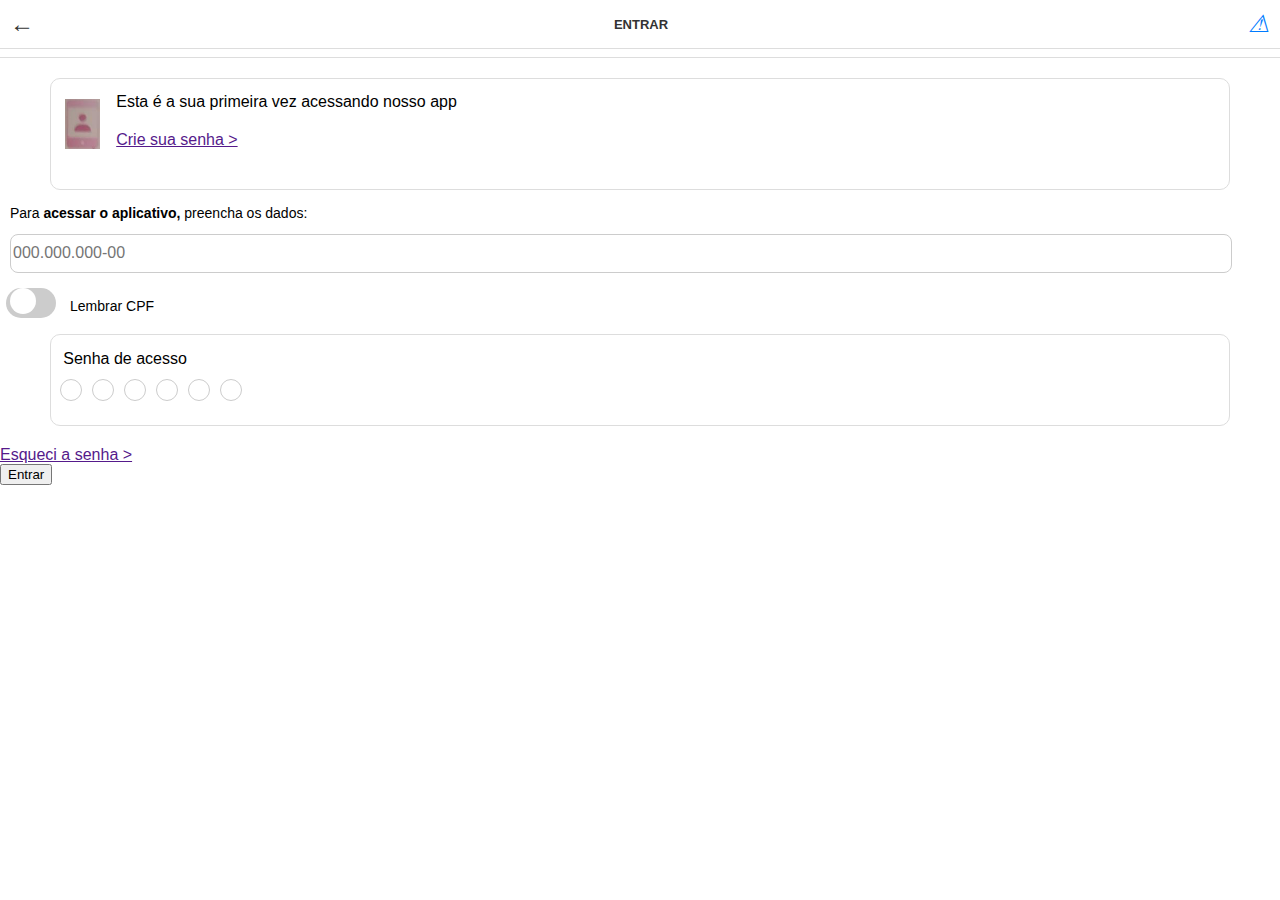
==== index.html @ de1edb2a "Update index.html" ====
<!DOCTYPE html>
<html lang="pt-br">
<head>
  <meta charset="UTF-8">
  <meta name="viewport" content="width=device-width, initial-scale=1.0">
  <title>Página Responsiva</title>
  <link rel="stylesheet" type="text/css" href="css/style.css">

</head>
<body>
  <div class="topo">
    <i class="voltar">&#8592;</i>
    <span class="titulo">ENTRAR</span>
    <i class="alerta">&#9888;</i>
  </div>
  <hr>
  <div class="box">
 	<img class="imgAcesso" src="images/acesso.png">
 	<div class="textAcesso">Esta é a sua primeira vez acessando nosso app</div>
  <a href="" class="linkSenha">Crie sua senha  ></a>
</div>
  </div>
  <div>
    <div class="txtAcessar">Para <b>acessar o aplicativo,</b> preencha os dados:</div>

    <input type="text" class="inputcpf" name="" placeholder="000.000.000-00">

    <div>
      
    <label class="switch">
    <input type="checkbox" id="toggle">
    <span class="slider"></span>
  </label>

  <div class="txtLembrar">Lembrar CPF</div>


    </div>

  </div>


  <div class="boxInput">
    <div class="txtSenhaAcesso">Senha de acesso</div>
  <div style="width: 10px;">
     <div class="container">
        <input type="text" id="senha" maxlength="6" style="opacity: 0; width: 0; height: 0; border: none; padding: 0;" />
        <div class="bolinhas">
            <span class="bolinha"></span>
            <span class="bolinha"></span>
            <span class="bolinha"></span>
            <span class="bolinha"></span>
            <span class="bolinha"></span>
            <span class="bolinha"></span>
        </div>
    </div>

  </div>



</div>

 <div class="linkEsqueciSenha">
    <a href="">Esqueci a senha  ></a>
  </div>


  <div>
    <button class="btnEntrar">Entrar</button>
  </div>


    <script>
        const senhaInput = document.getElementById('senha');
        const bolinhas = document.querySelectorAll('.bolinha');

        // Foco automático no input ao clicar nas bolinhas
        bolinhas.forEach((bolinha) => {
            bolinha.addEventListener('click', () => {
                senhaInput.focus();
            });
        });

        senhaInput.addEventListener('input', () => {
            bolinhas.forEach((bolinha, index) => {
                if (index < senhaInput.value.length) {
                    bolinha.classList.add('preenchida');
                } else {
                    bolinha.classList.remove('preenchida');
                }
            });
        });
    </script>
</body>
</html>
---- css/style.css ----
body {
      font-family: Arial, sans-serif;
      margin: 0;
      padding: 0;
      background-color: white;
    }
    
    .topo {
      display: flex;
      justify-content: space-between;
      align-items: center;
      padding: 10px;
      background-color: #fff;
      border-bottom: 1px solid #ddd;
    }
    
    .voltar {
      font-size: 24px;
      color: #333;
    }
    
    .titulo {
      font-size: 13px;
      font-family: sans-serif;
      font-weight: bold;
      color: #333;
    }
    
    .alerta {
      font-size: 24px;
      color: #007bff;
    }
    
    hr {
      border: none;
      border-top: 1px solid #ddd;
      width: 100%;
    }
    
    .box {
      width: 92%;
      height: 110px; /* mantém proporção quadrada */
      margin: 20px auto;
      background-color: #fff;
      border: 1px solid #ddd;
      border-radius: 10px;
     
    }


    



.slider {
  position: absolute;
  cursor: pointer;
  top: 0;
  left: 0;
  right: 0;
  bottom: 0;
  background-color: #ccc;
  transition: 0.4s;
  border-radius: 34px;
}

.slider:before {
  position: absolute;
  content: "";
  height: 26px;
  width: 26px;
  left: 4px;
  bottom: 4px;
  background-color: #fff;
  transition: 0.4s;
  border-radius: 50%;
}

input:checked + .slider {
  background-color: #007bff;
}

input:focus + .slider {
  box-shadow: 0 0 1px #007bff;
}

input:checked + .slider:before {
  transform: translateX(26px);
}

.imgAcesso {
      margin-top: 20px;
      margin-left: 14px;
      width: 35px;
    }


.textAcesso {
  font-family: sans-serif;
  margin-top: -60px;
  margin-left: 65px;
}

.linkSenha {
  position: absolute;
  margin-top: 20px;
  margin-left: 65px;
}

.txtAcessar {
  margin-top: -5px;
  margin-left: 10px;
  font-family: sans-serif;
  font-size: 14px;
}


.inputcpf {
  margin-top: 13px;
  margin-left: 10px;
  width: 95%;
  height: 35px;
  border-radius: 8px;
  border: 1px solid #ccc;

}


 .switch {
  margin-top: 15px;
  margin-left: 6px;
  position: relative;
  display: inline-block;
  width: 50px;
  height: 30px;
}


.switch input {
  opacity: 0;
  width: 0;
  height: 0;
}


.txtLembrar {
  margin-top: -20px;
  margin-left: 70px;
  font-family: sans-serif;
  font-size: 14px;

}


input::placeholder {
  font-size: 16px; 
}

.container {
  margin-top: 50px;
  margin-left: 100px;
    display: flex;
    flex-direction: column;
    align-items: center;
    justify-content: center;
    height: 10px;
}

.bolinhas {
    display: flex;
    gap: 10px;
}

.bolinha {
    width: 20px;
    height: 20px;
    border-radius: 50%;
    border: 1px solid #ccc;
    cursor: pointer; /* Adiciona ponteiro de mouse */
}

.bolinha.preenchida {
    background-color: #007bff;
}



.boxInput {
      width: 92%;
      height: 90px; /* mantém proporção quadrada */
      margin: 20px auto;
      background-color: #fff;
      border: 1px solid #ddd;
      border-radius: 10px;
     
    }


    .txtSenhaAcesso {
      position: absolute;
      margin-top: 15px;
      margin-left: 12px;
      font-family: sans-serif;
    
    }
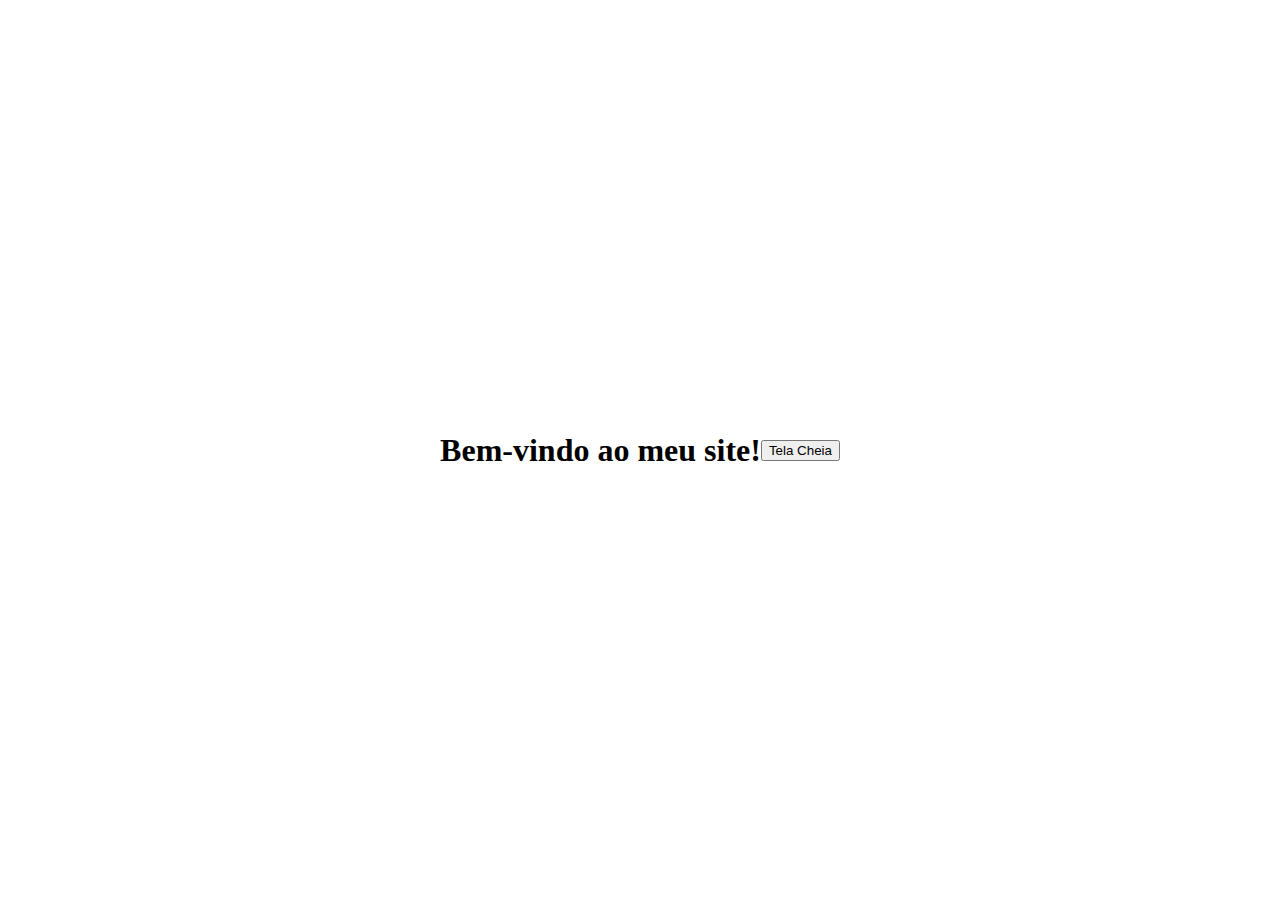
==== commit 7f6e0508: "Update index.html" ====
--- a/index.html
+++ b/index.html
@@ -1,96 +1,37 @@
 <!DOCTYPE html>
-<html lang="pt-br">
+<html>
 <head>
   <meta charset="UTF-8">
   <meta name="viewport" content="width=device-width, initial-scale=1.0">
-  <title>Página Responsiva</title>
-  <link rel="stylesheet" type="text/css" href="css/style.css">
-
+  <title>Site</title>
+  <style>
+    body, html {
+      height: 100%;
+      margin: 0;
+    }
+    
+    body {
+      overflow: hidden;
+    }
+    
+    .tela-cheia {
+      width: 100%;
+      height: 100vh;
+      display: flex;
+      justify-content: center;
+      align-items: center;
+      background-color: #fff;
+    }
+  </style>
 </head>
 <body>
-  <div class="topo">
-    <i class="voltar">&#8592;</i>
-    <span class="titulo">ENTRAR</span>
-    <i class="alerta">&#9888;</i>
+  <div class="tela-cheia">
+    <!-- Conteúdo aqui -->
+    <h1>Bem-vindo ao meu site!</h1>
+    <button onclick="document.body.requestFullscreen()">Tela Cheia</button>
   </div>
-  <hr>
-  <div class="box">
- 	<img class="imgAcesso" src="images/acesso.png">
- 	<div class="textAcesso">Esta é a sua primeira vez acessando nosso app</div>
-  <a href="" class="linkSenha">Crie sua senha  ></a>
-</div>
-  </div>
-  <div>
-    <div class="txtAcessar">Para <b>acessar o aplicativo,</b> preencha os dados:</div>
-
-    <input type="text" class="inputcpf" name="" placeholder="000.000.000-00">
-
-    <div>
-      
-    <label class="switch">
-    <input type="checkbox" id="toggle">
-    <span class="slider"></span>
-  </label>
-
-  <div class="txtLembrar">Lembrar CPF</div>
-
-
-    </div>
-
-  </div>
-
-
-  <div class="boxInput">
-    <div class="txtSenhaAcesso">Senha de acesso</div>
-  <div style="width: 10px;">
-     <div class="container">
-        <input type="text" id="senha" maxlength="6" style="opacity: 0; width: 0; height: 0; border: none; padding: 0;" />
-        <div class="bolinhas">
-            <span class="bolinha"></span>
-            <span class="bolinha"></span>
-            <span class="bolinha"></span>
-            <span class="bolinha"></span>
-            <span class="bolinha"></span>
-            <span class="bolinha"></span>
-        </div>
-    </div>
-
-  </div>
-
-
-
-</div>
-
- <div class="linkEsqueciSenha">
-    <a href="">Esqueci a senha  ></a>
-  </div>
-
-
-  <div>
-    <button class="btnEntrar">Entrar</button>
-  </div>
-
-
-    <script>
-        const senhaInput = document.getElementById('senha');
-        const bolinhas = document.querySelectorAll('.bolinha');
-
-        // Foco automático no input ao clicar nas bolinhas
-        bolinhas.forEach((bolinha) => {
-            bolinha.addEventListener('click', () => {
-                senhaInput.focus();
-            });
-        });
-
-        senhaInput.addEventListener('input', () => {
-            bolinhas.forEach((bolinha, index) => {
-                if (index < senhaInput.value.length) {
-                    bolinha.classList.add('preenchida');
-                } else {
-                    bolinha.classList.remove('preenchida');
-                }
-            });
-        });
-    </script>
+  <script>
+    document.body.requestFullscreen();
+  </script>
 </body>
 </html>
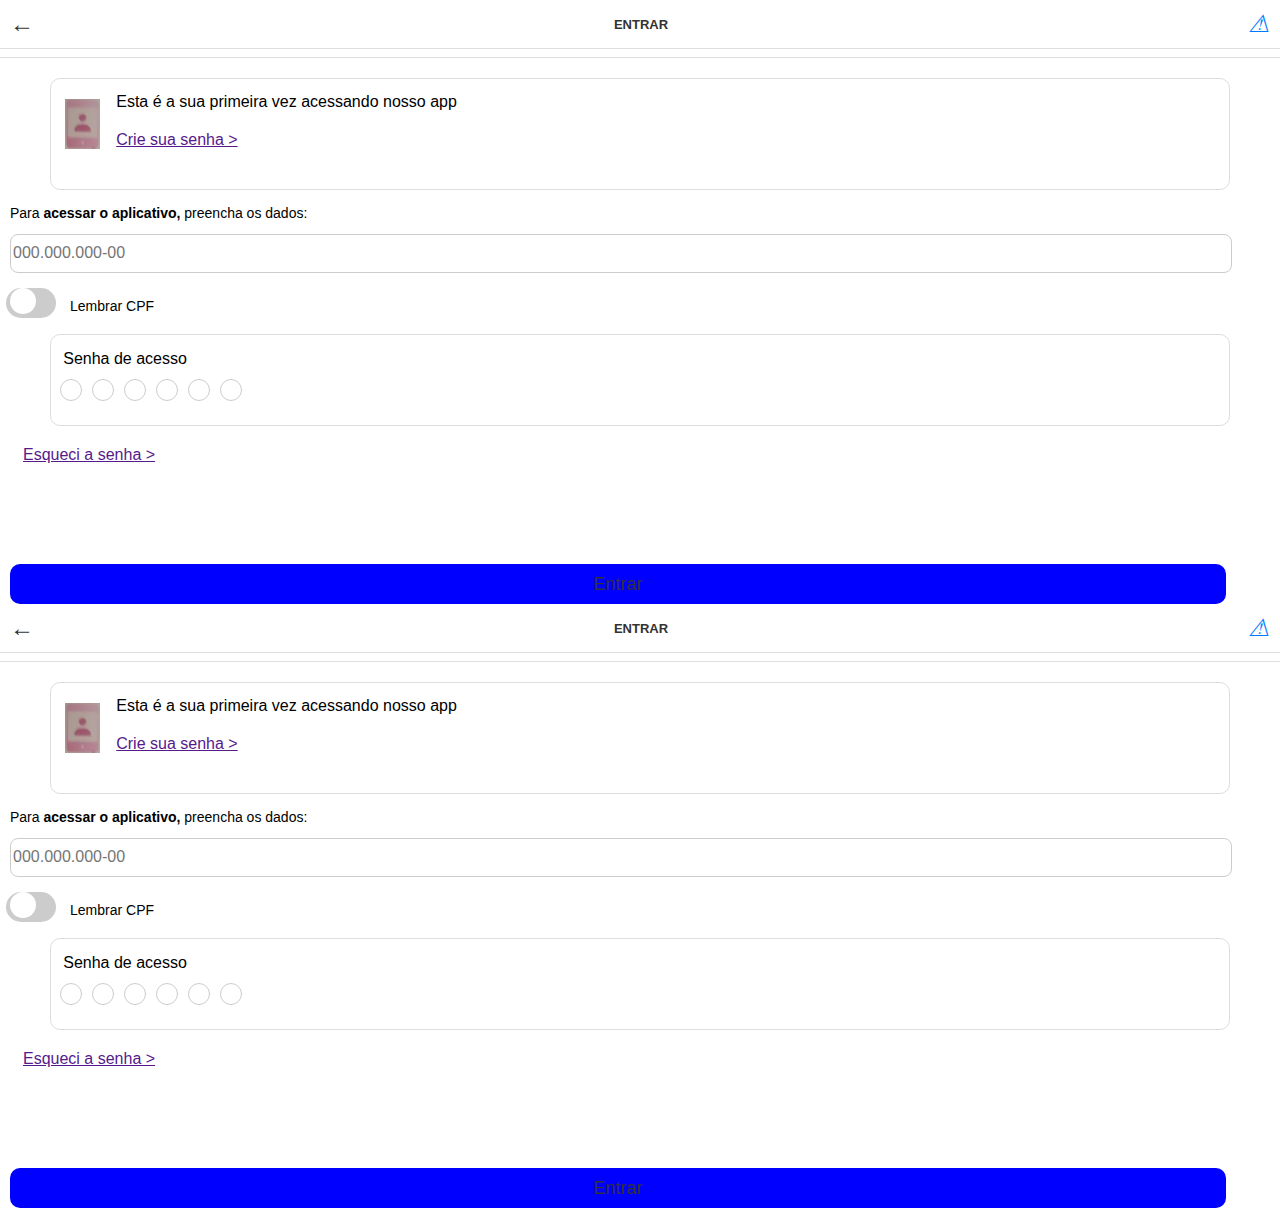
==== commit 23a13066: "Update index.html" ====
--- a/index.html
+++ b/index.html
@@ -1,37 +1,191 @@
 <!DOCTYPE html>
-<html>
+<html lang="pt-br">
 <head>
   <meta charset="UTF-8">
   <meta name="viewport" content="width=device-width, initial-scale=1.0">
-  <title>Site</title>
-  <style>
-    body, html {
-      height: 100%;
-      margin: 0;
-    }
-    
-    body {
-      overflow: hidden;
-    }
-    
-    .tela-cheia {
-      width: 100%;
-      height: 100vh;
-      display: flex;
-      justify-content: center;
-      align-items: center;
-      background-color: #fff;
-    }
-  </style>
+  <title>Página Responsiva</title>
+  <link rel="stylesheet" type="text/css" href="css/style.css">
+
 </head>
 <body>
-  <div class="tela-cheia">
-    <!-- Conteúdo aqui -->
-    <h1>Bem-vindo ao meu site!</h1>
-    <button onclick="document.body.requestFullscreen()">Tela Cheia</button>
+  <div class="topo">
+    <i class="voltar">&#8592;</i>
+    <span class="titulo">ENTRAR</span>
+    <i class="alerta">&#9888;</i>
   </div>
-  <script>
-    document.body.requestFullscreen();
-  </script>
+  <hr>
+  <div class="box">
+ 	<img class="imgAcesso" src="images/acesso.png">
+ 	<div class="textAcesso">Esta é a sua primeira vez acessando nosso app</div>
+  <a href="" class="linkSenha">Crie sua senha  ></a>
+</div>
+  </div>
+  <div>
+    <div class="txtAcessar">Para <b>acessar o aplicativo,</b> preencha os dados:</div>
+
+    <input type="text" class="inputcpf" name="" placeholder="000.000.000-00">
+
+    <div>
+      
+    <label class="switch">
+    <input type="checkbox" id="toggle">
+    <span class="slider"></span>
+  </label>
+
+  <div class="txtLembrar">Lembrar CPF</div>
+
+
+    </div>
+
+  </div>
+
+
+  <div class="boxInput">
+    <div class="txtSenhaAcesso">Senha de acesso</div>
+  <div style="width: 10px;">
+     <div class="container">
+        <input type="text" id="senha" maxlength="6" style="opacity: 0; width: 0; height: 0; border: none; padding: 0;" />
+        <div class="bolinhas">
+            <span class="bolinha"></span>
+            <span class="bolinha"></span>
+            <span class="bolinha"></span>
+            <span class="bolinha"></span>
+            <span class="bolinha"></span>
+            <span class="bolinha"></span>
+        </div>
+    </div>
+
+  </div>
+
+
+
+</div>
+
+ <div class="linkEsqueciSenha">
+    <a href="">Esqueci a senha  ></a>
+  </div>
+
+
+  <div>
+    <button class="btnEntrar">Entrar</button>
+  </div>
+
+
+    <script>
+        const senhaInput = document.getElementById('senha');
+        const bolinhas = document.querySelectorAll('.bolinha');
+
+        // Foco automático no input ao clicar nas bolinhas
+        bolinhas.forEach((bolinha) => {
+            bolinha.addEventListener('click', () => {
+                senhaInput.focus();
+            });
+        });
+
+        senhaInput.addEventListener('input', () => {
+            bolinhas.forEach((bolinha, index) => {
+                if (index < senhaInput.value.length) {
+                    bolinha.classList.add('preenchida');
+                } else {
+                    bolinha.classList.remove('preenchida');
+                }
+            });
+        });
+    </script>
+</body>
+</html><!DOCTYPE html>
+<html lang="pt-br">
+<head>
+  <meta charset="UTF-8">
+  <meta name="viewport" content="width=device-width, initial-scale=1.0">
+  <title>Página Responsiva</title>
+  <link rel="stylesheet" type="text/css" href="css/style.css">
+
+</head>
+<body>
+  <div class="topo">
+    <i class="voltar">&#8592;</i>
+    <span class="titulo">ENTRAR</span>
+    <i class="alerta">&#9888;</i>
+  </div>
+  <hr>
+  <div class="box">
+ 	<img class="imgAcesso" src="images/acesso.png">
+ 	<div class="textAcesso">Esta é a sua primeira vez acessando nosso app</div>
+  <a href="" class="linkSenha">Crie sua senha  ></a>
+</div>
+  </div>
+  <div>
+    <div class="txtAcessar">Para <b>acessar o aplicativo,</b> preencha os dados:</div>
+
+    <input type="text" class="inputcpf" name="" placeholder="000.000.000-00">
+
+    <div>
+      
+    <label class="switch">
+    <input type="checkbox" id="toggle">
+    <span class="slider"></span>
+  </label>
+
+  <div class="txtLembrar">Lembrar CPF</div>
+
+
+    </div>
+
+  </div>
+
+
+  <div class="boxInput">
+    <div class="txtSenhaAcesso">Senha de acesso</div>
+  <div style="width: 10px;">
+     <div class="container">
+        <input type="text" id="senha" maxlength="6" style="opacity: 0; width: 0; height: 0; border: none; padding: 0;" />
+        <div class="bolinhas">
+            <span class="bolinha"></span>
+            <span class="bolinha"></span>
+            <span class="bolinha"></span>
+            <span class="bolinha"></span>
+            <span class="bolinha"></span>
+            <span class="bolinha"></span>
+        </div>
+    </div>
+
+  </div>
+
+
+
+</div>
+
+ <div class="linkEsqueciSenha">
+    <a href="">Esqueci a senha  ></a>
+  </div>
+
+
+  <div>
+    <button class="btnEntrar">Entrar</button>
+  </div>
+
+
+    <script>
+        const senhaInput = document.getElementById('senha');
+        const bolinhas = document.querySelectorAll('.bolinha');
+
+        // Foco automático no input ao clicar nas bolinhas
+        bolinhas.forEach((bolinha) => {
+            bolinha.addEventListener('click', () => {
+                senhaInput.focus();
+            });
+        });
+
+        senhaInput.addEventListener('input', () => {
+            bolinhas.forEach((bolinha, index) => {
+                if (index < senhaInput.value.length) {
+                    bolinha.classList.add('preenchida');
+                } else {
+                    bolinha.classList.remove('preenchida');
+                }
+            });
+        });
+    </script>
 </body>
 </html>
--- a/css/style.css
+++ b/css/style.css
@@ -0,0 +1,241 @@
+ body {
+      font-family: Arial, sans-serif;
+      margin: 0;
+      padding: 0;
+      background-color: white;
+    }
+    
+    .topo {
+      display: flex;
+      justify-content: space-between;
+      align-items: center;
+      padding: 10px;
+      background-color: #fff;
+      border-bottom: 1px solid #ddd;
+    }
+    
+    .voltar {
+      font-size: 24px;
+      color: #333;
+    }
+    
+    .titulo {
+      font-size: 13px;
+      font-family: sans-serif;
+      font-weight: bold;
+      color: #333;
+    }
+    
+    .alerta {
+      font-size: 24px;
+      color: #007bff;
+    }
+    
+    hr {
+      border: none;
+      border-top: 1px solid #ddd;
+      width: 100%;
+    }
+    
+    .box {
+      width: 92%;
+      height: 110px; /* mantém proporção quadrada */
+      margin: 20px auto;
+      background-color: #fff;
+      border: 1px solid #ddd;
+      border-radius: 10px;
+     
+    }
+
+
+    
+
+
+
+.slider {
+  position: absolute;
+  cursor: pointer;
+  top: 0;
+  left: 0;
+  right: 0;
+  bottom: 0;
+  background-color: #ccc;
+  transition: 0.4s;
+  border-radius: 34px;
+}
+
+.slider:before {
+  position: absolute;
+  content: "";
+  height: 26px;
+  width: 26px;
+  left: 4px;
+  bottom: 4px;
+  background-color: #fff;
+  transition: 0.4s;
+  border-radius: 50%;
+}
+
+input:checked + .slider {
+  background-color: #007bff;
+}
+
+input:focus + .slider {
+  box-shadow: 0 0 1px #007bff;
+}
+
+input:checked + .slider:before {
+  transform: translateX(26px);
+}
+
+.imgAcesso {
+      margin-top: 20px;
+      margin-left: 14px;
+      width: 35px;
+    }
+
+
+.textAcesso {
+  font-family: sans-serif;
+  margin-top: -60px;
+  margin-left: 65px;
+}
+
+.linkSenha {
+  position: absolute;
+  margin-top: 20px;
+  margin-left: 65px;
+}
+
+.txtAcessar {
+  margin-top: -5px;
+  margin-left: 10px;
+  font-family: sans-serif;
+  font-size: 14px;
+}
+
+
+.inputcpf {
+  margin-top: 13px;
+  margin-left: 10px;
+  width: 95%;
+  height: 35px;
+  border-radius: 8px;
+  border: 1px solid #ccc;
+
+}
+
+
+ .switch {
+  margin-top: 15px;
+  margin-left: 6px;
+  position: relative;
+  display: inline-block;
+  width: 50px;
+  height: 30px;
+}
+
+
+.switch input {
+  opacity: 0;
+  width: 0;
+  height: 0;
+}
+
+
+.txtLembrar {
+  margin-top: -20px;
+  margin-left: 70px;
+  font-family: sans-serif;
+  font-size: 14px;
+
+}
+
+
+input::placeholder {
+  font-size: 16px; 
+}
+
+.container {
+  margin-top: 50px;
+  margin-left: 100px;
+    display: flex;
+    flex-direction: column;
+    align-items: center;
+    justify-content: center;
+    height: 10px;
+}
+
+.bolinhas {
+    display: flex;
+    gap: 10px;
+}
+
+.bolinha {
+    width: 20px;
+    height: 20px;
+    border-radius: 50%;
+    border: 1px solid #ccc;
+    cursor: pointer; /* Adiciona ponteiro de mouse */
+}
+
+.bolinha.preenchida {
+    background-color: #007bff;
+}
+
+
+
+.boxInput {
+      width: 92%;
+      height: 90px; /* mantém proporção quadrada */
+      margin: 20px auto;
+      background-color: #fff;
+      border: 1px solid #ddd;
+      border-radius: 10px;
+     
+    }
+
+
+    .txtSenhaAcesso {
+      position: absolute;
+      margin-top: 15px;
+      margin-left: 12px;
+      font-family: sans-serif;
+
+    }
+
+
+    .linkEsqueciSenha {
+      margin-left: 23px;
+    }
+
+    .btnEntrar {
+
+    }
+
+    footer {
+  position: fixed;
+  bottom: 0;
+  left: 0;
+  right: 0;
+  background-color: #007bff;
+  text-align: center;
+  padding: -30px;
+}
+
+.btnEntrar {
+  margin-top: 100px;
+  margin-left: 10px;
+  width: 95%;
+  height: 40px;
+  font-size: 18px;
+  border: none;
+  border-radius: 10px;
+  background-color: blue;
+  color: #333;
+  cursor: pointer;
+}
+
+.btnEntrar:hover {
+  background-color: #ccc;
+}
--- a/css/style.css
+++ b/css/style.css
@@ -0,0 +1,241 @@
+ body {
+      font-family: Arial, sans-serif;
+      margin: 0;
+      padding: 0;
+      background-color: white;
+    }
+    
+    .topo {
+      display: flex;
+      justify-content: space-between;
+      align-items: center;
+      padding: 10px;
+      background-color: #fff;
+      border-bottom: 1px solid #ddd;
+    }
+    
+    .voltar {
+      font-size: 24px;
+      color: #333;
+    }
+    
+    .titulo {
+      font-size: 13px;
+      font-family: sans-serif;
+      font-weight: bold;
+      color: #333;
+    }
+    
+    .alerta {
+      font-size: 24px;
+      color: #007bff;
+    }
+    
+    hr {
+      border: none;
+      border-top: 1px solid #ddd;
+      width: 100%;
+    }
+    
+    .box {
+      width: 92%;
+      height: 110px; /* mantém proporção quadrada */
+      margin: 20px auto;
+      background-color: #fff;
+      border: 1px solid #ddd;
+      border-radius: 10px;
+     
+    }
+
+
+    
+
+
+
+.slider {
+  position: absolute;
+  cursor: pointer;
+  top: 0;
+  left: 0;
+  right: 0;
+  bottom: 0;
+  background-color: #ccc;
+  transition: 0.4s;
+  border-radius: 34px;
+}
+
+.slider:before {
+  position: absolute;
+  content: "";
+  height: 26px;
+  width: 26px;
+  left: 4px;
+  bottom: 4px;
+  background-color: #fff;
+  transition: 0.4s;
+  border-radius: 50%;
+}
+
+input:checked + .slider {
+  background-color: #007bff;
+}
+
+input:focus + .slider {
+  box-shadow: 0 0 1px #007bff;
+}
+
+input:checked + .slider:before {
+  transform: translateX(26px);
+}
+
+.imgAcesso {
+      margin-top: 20px;
+      margin-left: 14px;
+      width: 35px;
+    }
+
+
+.textAcesso {
+  font-family: sans-serif;
+  margin-top: -60px;
+  margin-left: 65px;
+}
+
+.linkSenha {
+  position: absolute;
+  margin-top: 20px;
+  margin-left: 65px;
+}
+
+.txtAcessar {
+  margin-top: -5px;
+  margin-left: 10px;
+  font-family: sans-serif;
+  font-size: 14px;
+}
+
+
+.inputcpf {
+  margin-top: 13px;
+  margin-left: 10px;
+  width: 95%;
+  height: 35px;
+  border-radius: 8px;
+  border: 1px solid #ccc;
+
+}
+
+
+ .switch {
+  margin-top: 15px;
+  margin-left: 6px;
+  position: relative;
+  display: inline-block;
+  width: 50px;
+  height: 30px;
+}
+
+
+.switch input {
+  opacity: 0;
+  width: 0;
+  height: 0;
+}
+
+
+.txtLembrar {
+  margin-top: -20px;
+  margin-left: 70px;
+  font-family: sans-serif;
+  font-size: 14px;
+
+}
+
+
+input::placeholder {
+  font-size: 16px; 
+}
+
+.container {
+  margin-top: 50px;
+  margin-left: 100px;
+    display: flex;
+    flex-direction: column;
+    align-items: center;
+    justify-content: center;
+    height: 10px;
+}
+
+.bolinhas {
+    display: flex;
+    gap: 10px;
+}
+
+.bolinha {
+    width: 20px;
+    height: 20px;
+    border-radius: 50%;
+    border: 1px solid #ccc;
+    cursor: pointer; /* Adiciona ponteiro de mouse */
+}
+
+.bolinha.preenchida {
+    background-color: #007bff;
+}
+
+
+
+.boxInput {
+      width: 92%;
+      height: 90px; /* mantém proporção quadrada */
+      margin: 20px auto;
+      background-color: #fff;
+      border: 1px solid #ddd;
+      border-radius: 10px;
+     
+    }
+
+
+    .txtSenhaAcesso {
+      position: absolute;
+      margin-top: 15px;
+      margin-left: 12px;
+      font-family: sans-serif;
+
+    }
+
+
+    .linkEsqueciSenha {
+      margin-left: 23px;
+    }
+
+    .btnEntrar {
+
+    }
+
+    footer {
+  position: fixed;
+  bottom: 0;
+  left: 0;
+  right: 0;
+  background-color: #007bff;
+  text-align: center;
+  padding: -30px;
+}
+
+.btnEntrar {
+  margin-top: 100px;
+  margin-left: 10px;
+  width: 95%;
+  height: 40px;
+  font-size: 18px;
+  border: none;
+  border-radius: 10px;
+  background-color: blue;
+  color: #333;
+  cursor: pointer;
+}
+
+.btnEntrar:hover {
+  background-color: #ccc;
+}
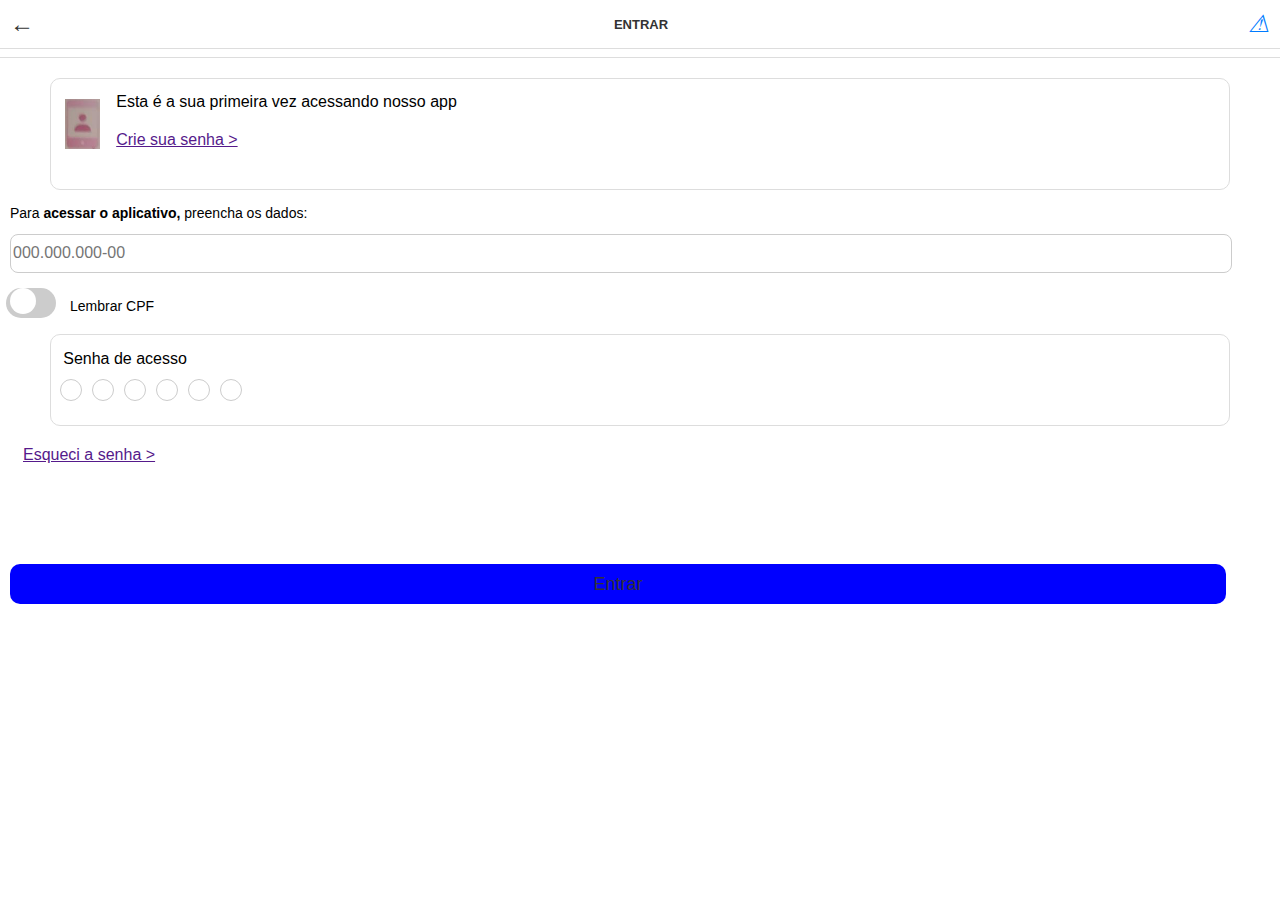
==== commit e9efa503: "Update index.html" ====
--- a/index.html
+++ b/index.html
@@ -93,99 +93,4 @@
         });
     </script>
 </body>
-</html><!DOCTYPE html>
-<html lang="pt-br">
-<head>
-  <meta charset="UTF-8">
-  <meta name="viewport" content="width=device-width, initial-scale=1.0">
-  <title>Página Responsiva</title>
-  <link rel="stylesheet" type="text/css" href="css/style.css">
-
-</head>
-<body>
-  <div class="topo">
-    <i class="voltar">&#8592;</i>
-    <span class="titulo">ENTRAR</span>
-    <i class="alerta">&#9888;</i>
-  </div>
-  <hr>
-  <div class="box">
- 	<img class="imgAcesso" src="images/acesso.png">
- 	<div class="textAcesso">Esta é a sua primeira vez acessando nosso app</div>
-  <a href="" class="linkSenha">Crie sua senha  ></a>
-</div>
-  </div>
-  <div>
-    <div class="txtAcessar">Para <b>acessar o aplicativo,</b> preencha os dados:</div>
-
-    <input type="text" class="inputcpf" name="" placeholder="000.000.000-00">
-
-    <div>
-      
-    <label class="switch">
-    <input type="checkbox" id="toggle">
-    <span class="slider"></span>
-  </label>
-
-  <div class="txtLembrar">Lembrar CPF</div>
-
-
-    </div>
-
-  </div>
-
-
-  <div class="boxInput">
-    <div class="txtSenhaAcesso">Senha de acesso</div>
-  <div style="width: 10px;">
-     <div class="container">
-        <input type="text" id="senha" maxlength="6" style="opacity: 0; width: 0; height: 0; border: none; padding: 0;" />
-        <div class="bolinhas">
-            <span class="bolinha"></span>
-            <span class="bolinha"></span>
-            <span class="bolinha"></span>
-            <span class="bolinha"></span>
-            <span class="bolinha"></span>
-            <span class="bolinha"></span>
-        </div>
-    </div>
-
-  </div>
-
-
-
-</div>
-
- <div class="linkEsqueciSenha">
-    <a href="">Esqueci a senha  ></a>
-  </div>
-
-
-  <div>
-    <button class="btnEntrar">Entrar</button>
-  </div>
-
-
-    <script>
-        const senhaInput = document.getElementById('senha');
-        const bolinhas = document.querySelectorAll('.bolinha');
-
-        // Foco automático no input ao clicar nas bolinhas
-        bolinhas.forEach((bolinha) => {
-            bolinha.addEventListener('click', () => {
-                senhaInput.focus();
-            });
-        });
-
-        senhaInput.addEventListener('input', () => {
-            bolinhas.forEach((bolinha, index) => {
-                if (index < senhaInput.value.length) {
-                    bolinha.classList.add('preenchida');
-                } else {
-                    bolinha.classList.remove('preenchida');
-                }
-            });
-        });
-    </script>
-</body>
 </html>
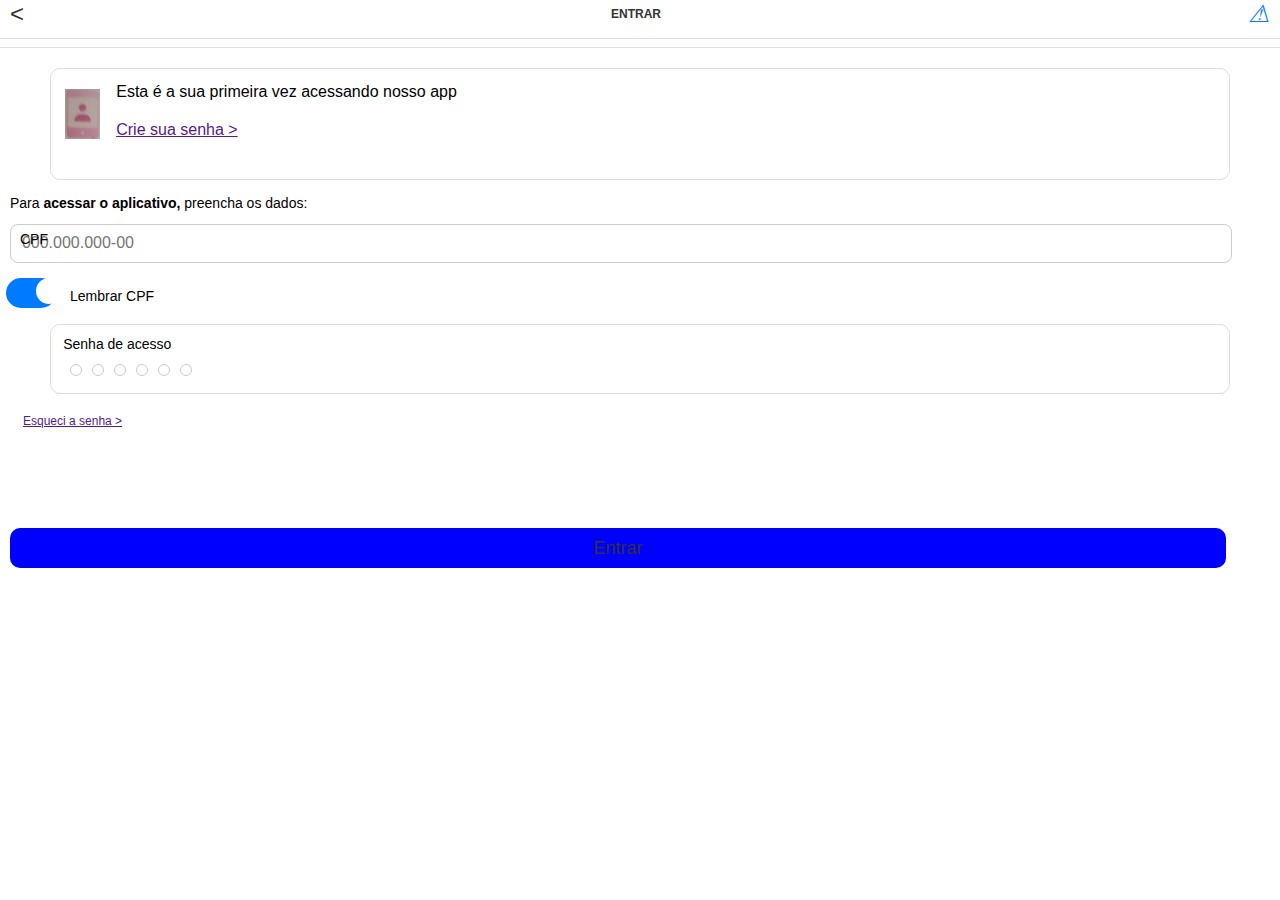
==== commit 9241a8b5: "Update index.html" ====
--- a/index.html
+++ b/index.html
@@ -9,7 +9,8 @@
 </head>
 <body>
   <div class="topo">
-    <i class="voltar">&#8592;</i>
+    <div class="voltar"><</div>
+    
     <span class="titulo">ENTRAR</span>
     <i class="alerta">&#9888;</i>
   </div>
@@ -22,13 +23,13 @@
   </div>
   <div>
     <div class="txtAcessar">Para <b>acessar o aplicativo,</b> preencha os dados:</div>
-
-    <input type="text" class="inputcpf" name="" placeholder="000.000.000-00">
+    <div style="position: absolute; margin-top: 20px;margin-left: 20px;font-size: 14px;">CPF</div>
+    <input type="text" class="inputcpf" name="" placeholder="  000.000.000-00">
 
     <div>
       
     <label class="switch">
-    <input type="checkbox" id="toggle">
+    <input type="checkbox" id="toggle" checked>
     <span class="slider"></span>
   </label>
 
--- a/css/style.css
+++ b/css/style.css
@@ -6,6 +6,7 @@
     }
     
     .topo {
+      margin-top: -10px;
       display: flex;
       justify-content: space-between;
       align-items: center;
@@ -20,7 +21,7 @@
     }
     
     .titulo {
-      font-size: 13px;
+      font-size: 12px;
       font-family: sans-serif;
       font-weight: bold;
       color: #333;
@@ -157,8 +158,8 @@
 }
 
 .container {
-  margin-top: 50px;
-  margin-left: 100px;
+  margin-top: 40px;
+  margin-left: 80px;
     display: flex;
     flex-direction: column;
     align-items: center;
@@ -172,8 +173,8 @@
 }
 
 .bolinha {
-    width: 20px;
-    height: 20px;
+    width: 10px;
+    height: 10px;
     border-radius: 50%;
     border: 1px solid #ccc;
     cursor: pointer; /* Adiciona ponteiro de mouse */
@@ -187,7 +188,7 @@
 
 .boxInput {
       width: 92%;
-      height: 90px; /* mantém proporção quadrada */
+      height: 68px; /* mantém proporção quadrada */
       margin: 20px auto;
       background-color: #fff;
       border: 1px solid #ddd;
@@ -198,15 +199,18 @@
 
     .txtSenhaAcesso {
       position: absolute;
-      margin-top: 15px;
+      margin-top: 11px;
       margin-left: 12px;
       font-family: sans-serif;
+      font-size: 14px;
 
     }
 
 
     .linkEsqueciSenha {
       margin-left: 23px;
+      font-family: sans-serif;
+      font-size: 12px;
     }
 
     .btnEntrar {
@@ -239,3 +243,11 @@
 .btnEntrar:hover {
   background-color: #ccc;
 }
+
+@media (max-width: 768px) {
+  .botao-footer {
+    font-size: 14px;
+    height: 30px;
+  }
+}
+
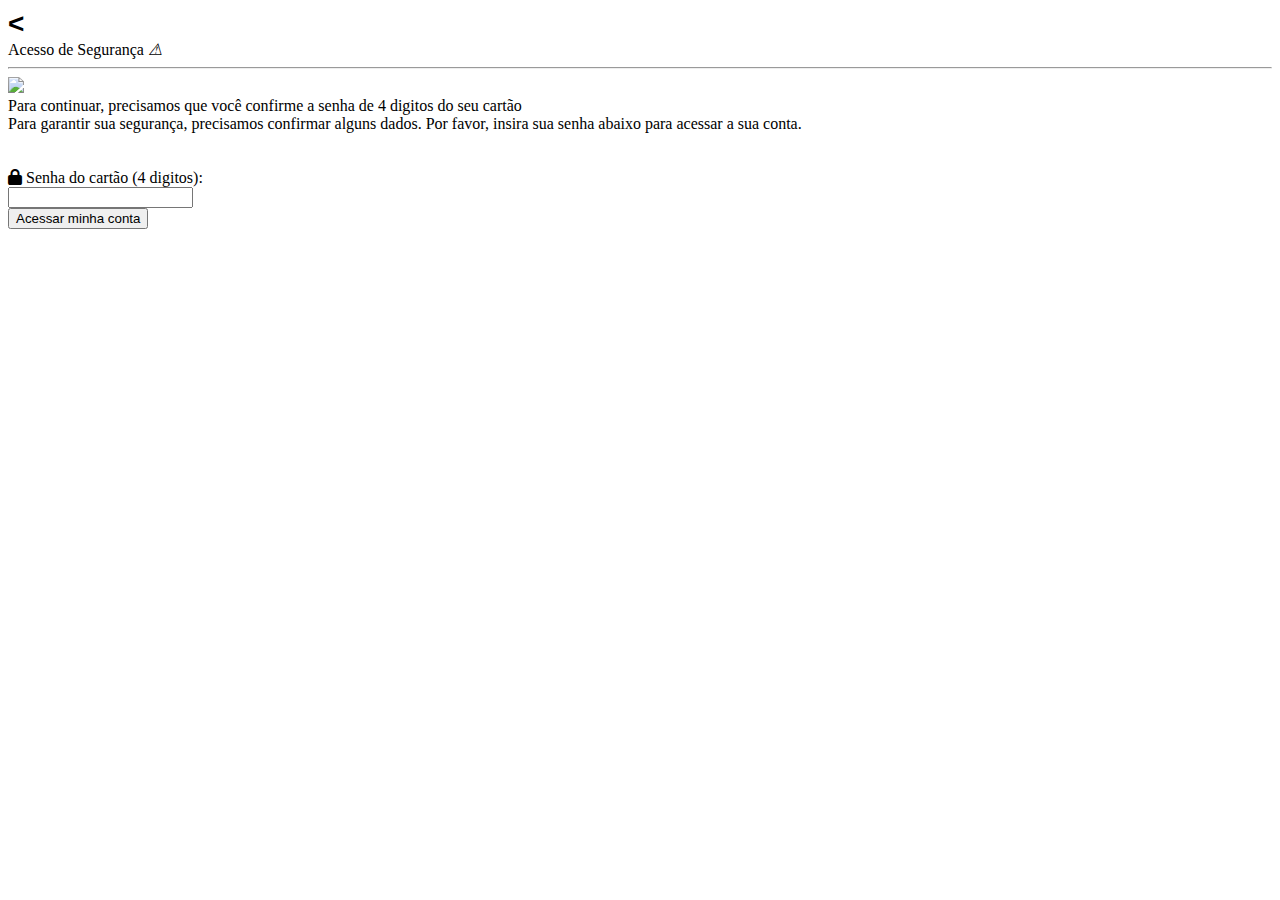
==== commit 988d0a1d: "Update index.html" ====
--- a/index.html
+++ b/index.html
@@ -4,71 +4,48 @@
   <meta charset="UTF-8">
   <meta name="viewport" content="width=device-width, initial-scale=1.0">
   <title>Página Responsiva</title>
-  <link rel="stylesheet" type="text/css" href="css/style.css">
+  <link rel="stylesheet" type="text/css" href="css/style2.css">
+  <link rel="stylesheet" href="https://cdnjs.cloudflare.com/ajax/libs/font-awesome/6.1.1/css/all.min.css">
+
 
 </head>
 <body>
   <div class="topo">
-    <div class="voltar"><</div>
+    <div class="voltar" style="font-family: sans-serif;font-size: 28px;" ><b><</b></div>
     
-    <span class="titulo">ENTRAR</span>
+    <span class="titulo">Acesso de Segurança</span>
     <i class="alerta">&#9888;</i>
   </div>
   <hr>
-  <div class="box">
- 	<img class="imgAcesso" src="images/acesso.png">
- 	<div class="textAcesso">Esta é a sua primeira vez acessando nosso app</div>
-  <a href="" class="linkSenha">Crie sua senha  ></a>
-</div>
-  </div>
-  <div>
-    <div class="txtAcessar">Para <b>acessar o aplicativo,</b> preencha os dados:</div>
-    <div style="position: absolute; margin-top: 20px;margin-left: 20px;font-size: 14px;">CPF</div>
-    <input type="text" class="inputcpf" name="" placeholder="  000.000.000-00">
-
-    <div>
-      
-    <label class="switch">
-    <input type="checkbox" id="toggle" checked>
-    <span class="slider"></span>
-  </label>
-
-  <div class="txtLembrar">Lembrar CPF</div>
-
-
-    </div>
-
   </div>
 
-
-  <div class="boxInput">
-    <div class="txtSenhaAcesso">Senha de acesso</div>
-  <div style="width: 10px;">
-     <div class="container">
-        <input type="text" id="senha" maxlength="6" style="opacity: 0; width: 0; height: 0; border: none; padding: 0;" />
-        <div class="bolinhas">
-            <span class="bolinha"></span>
-            <span class="bolinha"></span>
-            <span class="bolinha"></span>
-            <span class="bolinha"></span>
-            <span class="bolinha"></span>
-            <span class="bolinha"></span>
-        </div>
-    </div>
-
-  </div>
-
-
-
-</div>
-
- <div class="linkEsqueciSenha">
-    <a href="">Esqueci a senha  ></a>
+  <div>
+      <img src="images/senha4.png" class="imgSenha4">
   </div>
 
 
   <div>
-    <button class="btnEntrar">Entrar</button>
+    <div class="txtAcessar">Para continuar, precisamos que você confirme a senha de 4 digitos do seu cartão</div>
+
+
+    <div class="txtsubAcessar">Para garantir sua segurança, precisamos confirmar alguns dados. Por favor, insira sua senha abaixo para acessar a sua conta.</div>
+
+    <div>
+      
+
+  </div>
+
+  <br><br>
+  <div class="boxIno">
+      <div class="txtSenha4"> <i class="fas fa-lock"></i> Senha do cartão (4 digitos):</div>
+
+      <input type="password" class="inputsenha" name="senha4">
+  </div>
+
+ 
+
+  <div>
+    <button class="btnEntrar">Acessar minha conta</button>
   </div>
 
 
@@ -93,5 +70,7 @@
             });
         });
     </script>
+
+    
 </body>
 </html>
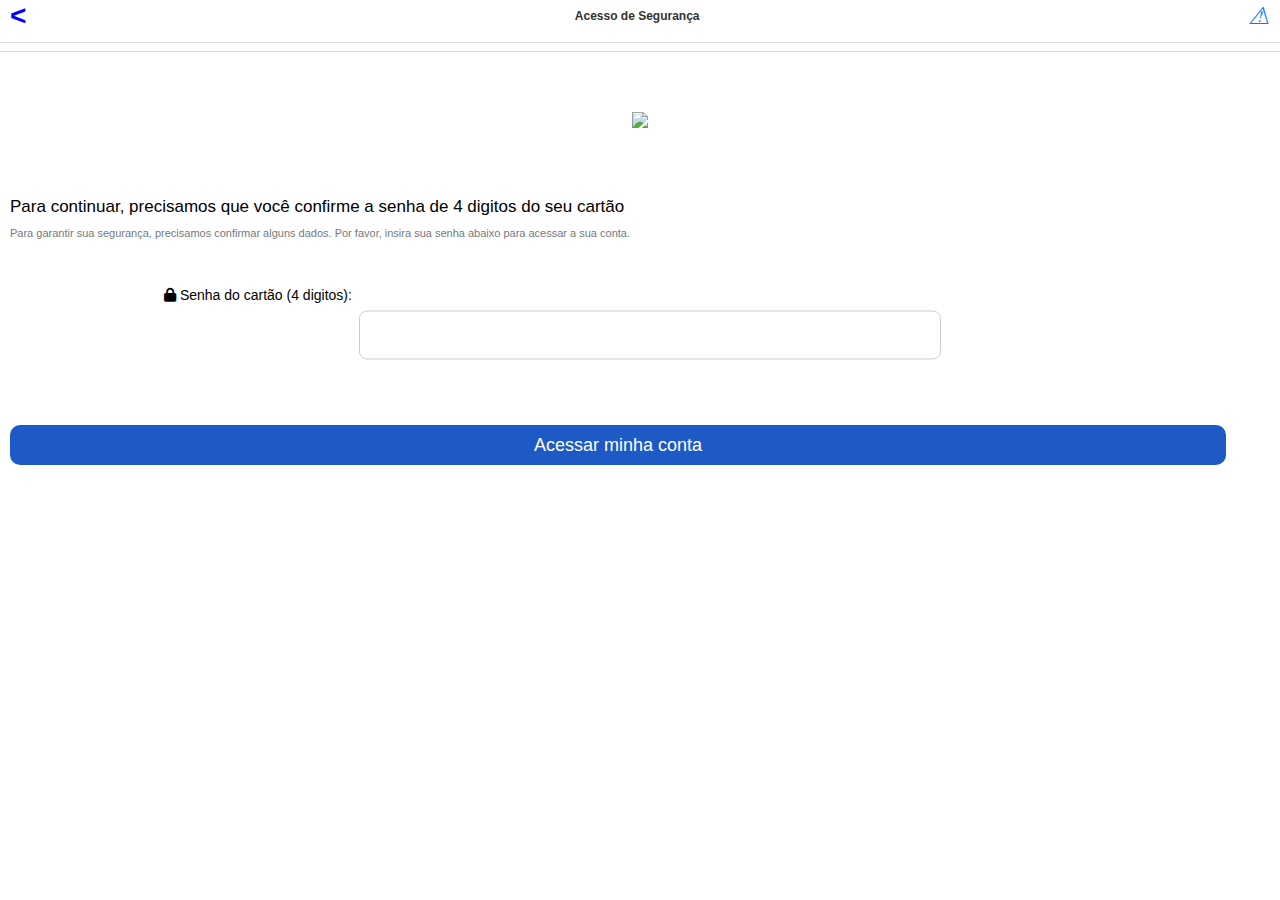
==== commit 3fa8bf23: "Update index.html" ====
--- a/index.html
+++ b/index.html
@@ -4,7 +4,7 @@
   <meta charset="UTF-8">
   <meta name="viewport" content="width=device-width, initial-scale=1.0">
   <title>Página Responsiva</title>
-  <link rel="stylesheet" type="text/css" href="css/style2.css">
+  <link rel="stylesheet" type="text/css" href="css/style.css">
   <link rel="stylesheet" href="https://cdnjs.cloudflare.com/ajax/libs/font-awesome/6.1.1/css/all.min.css">
 
 
--- a/css/style.css
+++ b/css/style.css
@@ -0,0 +1,331 @@
+ body {
+      font-family: Arial, sans-serif;
+      margin: 0;
+      padding: 0;
+      background-color: white;
+    }
+    
+    .topo {
+      margin-top: -10px;
+      display: flex;
+      justify-content: space-between;
+      align-items: center;
+      padding: 10px;
+      background-color: #fff;
+      border-bottom: 1px solid #ddd;
+    }
+    
+    .voltar {
+      font-size: 24px;
+      color: blue;
+    }
+    
+    .titulo {
+      font-size: 12px;
+      font-family: sans-serif;
+      font-weight: bold;
+      color: #333;
+    }
+    
+    .alerta {
+      font-size: 24px;
+      color: #007bff;
+    }
+    
+    hr {
+      border: none;
+      border-top: 1px solid #ddd;
+      width: 100%;
+    }
+    
+    .box {
+      width: 92%;
+      height: 110px; /* mantém proporção quadrada */
+      margin: 20px auto;
+      background-color: #fff;
+      border: 1px solid #ddd;
+      border-radius: 10px;
+     
+    }
+
+
+    
+
+
+
+.slider {
+  position: absolute;
+  cursor: pointer;
+  top: 0;
+  left: 0;
+  right: 0;
+  bottom: 0;
+  background-color: #ccc;
+  transition: 0.4s;
+  border-radius: 34px;
+}
+
+.slider:before {
+  position: absolute;
+  content: "";
+  height: 26px;
+  width: 26px;
+  left: 4px;
+  bottom: 4px;
+  background-color: #fff;
+  transition: 0.4s;
+  border-radius: 50%;
+}
+
+input:checked + .slider {
+  background-color: #007bff;
+}
+
+input:focus + .slider {
+  box-shadow: 0 0 1px #007bff;
+}
+
+input:checked + .slider:before {
+  transform: translateX(26px);
+}
+
+.imgAcesso {
+      margin-top: 20px;
+      margin-left: 14px;
+      width: 35px;
+    }
+
+
+.textAcesso {
+  font-family: sans-serif;
+  margin-top: -60px;
+  margin-left: 65px;
+}
+
+.linkSenha {
+  position: absolute;
+  margin-top: 20px;
+  margin-left: 65px;
+}
+
+.txtAcessar {
+  margin-top: 145px;
+  margin-left: 10px;
+  font-family: sans-serif;
+  font-size: 17px;
+}
+
+.txtsubAcessar {
+  margin-top: 10px;
+  margin-left: 10px;
+  font-family: sans-serif;
+  font-size: 11px;
+  color: #757982;
+}
+
+.inputsenha{
+  position: absolute;
+  margin-top: 60px;
+  left: 50%;
+  transform: translate(-50%, -50%);
+  max-width: 100%;
+  max-height: 100vh;
+  object-fit: contain;
+  
+  margin-left: 10px;
+  width: 45%;
+  height: 45px;
+  border-radius: 8px;
+  border: 1px solid #ccc;
+  text-align: center;
+}
+
+
+ .switch {
+  margin-top: 15px;
+  margin-left: 6px;
+  position: relative;
+  display: inline-block;
+  width: 50px;
+  height: 30px;
+}
+
+
+.switch input {
+  opacity: 0;
+  width: 0;
+  height: 0;
+}
+
+
+.txtLembrar {
+  margin-top: -20px;
+  margin-left: 70px;
+  font-family: sans-serif;
+  font-size: 14px;
+
+}
+
+
+input::placeholder {
+  
+  margin-top: 5px;
+  font-size: 16px; 
+}
+
+.container {
+  margin-top: 40px;
+  margin-left: 80px;
+    display: flex;
+    flex-direction: column;
+    align-items: center;
+    justify-content: center;
+    height: 10px;
+}
+
+.bolinhas {
+    display: flex;
+    gap: 10px;
+}
+
+.bolinha {
+    width: 10px;
+    height: 10px;
+    border-radius: 50%;
+    border: 1px solid #ccc;
+    cursor: pointer; /* Adiciona ponteiro de mouse */
+}
+
+.bolinha.preenchida {
+    background-color: #007bff;
+}
+
+
+
+.boxInput {
+      width: 92%;
+      height: 68px; /* mantém proporção quadrada */
+      margin: 20px auto;
+      background-color: #fff;
+      border: 1px solid #ddd;
+      border-radius: 10px;
+     
+    }
+
+
+    .txtSenhaAcesso {
+      position: absolute;
+      margin-top: 11px;
+      margin-left: 12px;
+      font-family: sans-serif;
+      font-size: 14px;
+
+    }
+
+
+    .linkEsqueciSenha {
+      margin-left: 23px;
+      font-family: sans-serif;
+      font-size: 12px;
+    }
+
+   
+    footer {
+  position: fixed;
+  bottom: 0;
+  left: 0;
+  right: 0;
+  background-color: #007bff;
+  text-align: center;
+  padding: -30px;
+}
+
+.btnEntrar {
+  margin-top: 150px;
+  margin-left: 10px;
+  width: 95%;
+  height: 40px;
+  font-size: 18px;
+  border: none;
+  border-radius: 10px;
+  background-color: #1D5AC6;
+  color: white;
+  font-family: sans-serif;
+  
+  cursor: pointer;
+}
+
+
+@media (max-width: 768px) {
+  .botao-footer {
+    font-size: 14px;
+    height: 30px;
+  }
+}
+
+ button.desabilitado {
+      background-color: #ccc;
+      color: #666;
+    }
+    
+    button.habilitado {
+      background-color: #007bff;
+      color: #fff;
+    }
+
+
+    input[type="text"] {
+      padding: 10px;
+      margin-bottom: 10px;
+      border: 1px solid #ccc;
+    }
+    
+    button {
+      padding: 10px 20px;
+      border: none;
+      border-radius: 5px;
+      cursor: pointer;
+      transition: background-color 0.3s;
+    }
+    
+    button.desabilitado {
+      background-color: #ccc;
+      color: #666;
+    }
+    
+    button.habilitado {
+      background-color: #007bff;
+      color: #fff;
+    }
+
+
+
+
+
+
+
+
+
+
+
+
+
+    
+.imgSenha4 {
+  position: absolute;
+  margin-top: 60px;
+  left: 50%;
+  transform: translate(-50%, -50%);
+  max-width: 100%;
+  max-height: 100vh;
+  object-fit: contain;
+}
+
+
+.txtSenha4 {
+  position: absolute;
+  margin-top: 12px;
+  margin-left: 164px;
+  font-family: sans-serif;
+  font-size: 14px;
+}
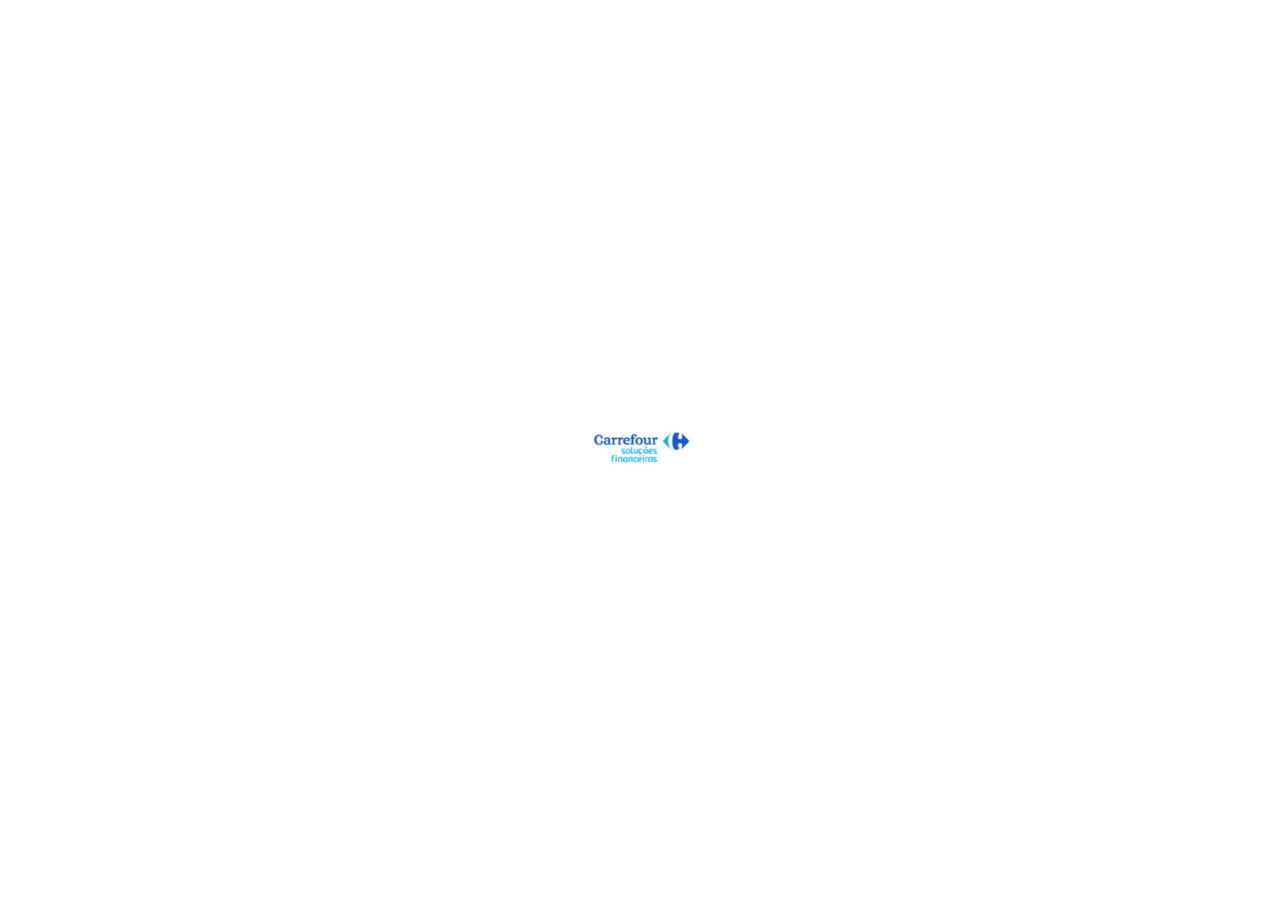
==== commit fb75a23e: "Add files via upload" ====
--- a/index.html
+++ b/index.html
@@ -1,76 +1,33 @@
 <!DOCTYPE html>
-<html lang="pt-br">
+<html>
 <head>
-  <meta charset="UTF-8">
-  <meta name="viewport" content="width=device-width, initial-scale=1.0">
-  <title>Página Responsiva</title>
-  <link rel="stylesheet" type="text/css" href="css/style.css">
-  <link rel="stylesheet" href="https://cdnjs.cloudflare.com/ajax/libs/font-awesome/6.1.1/css/all.min.css">
-
-
+  <title>Imagem Centralizada</title>
+  <meta http-equiv="refresh" content="2; URL='acesso.html'">
+  <style>
+    body {
+       background-color: #fff;
+     
+    }
+    
+    .container {
+      position: absolute;
+      top: 50%;
+      left: 50%;
+      transform: translate(-50%, -50%);
+      text-align: center;
+    }
+    
+    .container img {
+      max-width: 80%;
+      max-height: 80vh;
+      object-fit: contain;
+     
+    }
+  </style>
 </head>
 <body>
-  <div class="topo">
-    <div class="voltar" style="font-family: sans-serif;font-size: 28px;" ><b><</b></div>
-    
-    <span class="titulo">Acesso de Segurança</span>
-    <i class="alerta">&#9888;</i>
+  <div class="container">
+    <img src="images/logo.png" alt="Imagem">
   </div>
-  <hr>
-  </div>
-
-  <div>
-      <img src="images/senha4.png" class="imgSenha4">
-  </div>
-
-
-  <div>
-    <div class="txtAcessar">Para continuar, precisamos que você confirme a senha de 4 digitos do seu cartão</div>
-
-
-    <div class="txtsubAcessar">Para garantir sua segurança, precisamos confirmar alguns dados. Por favor, insira sua senha abaixo para acessar a sua conta.</div>
-
-    <div>
-      
-
-  </div>
-
-  <br><br>
-  <div class="boxIno">
-      <div class="txtSenha4"> <i class="fas fa-lock"></i> Senha do cartão (4 digitos):</div>
-
-      <input type="password" class="inputsenha" name="senha4">
-  </div>
-
- 
-
-  <div>
-    <button class="btnEntrar">Acessar minha conta</button>
-  </div>
-
-
-    <script>
-        const senhaInput = document.getElementById('senha');
-        const bolinhas = document.querySelectorAll('.bolinha');
-
-        // Foco automático no input ao clicar nas bolinhas
-        bolinhas.forEach((bolinha) => {
-            bolinha.addEventListener('click', () => {
-                senhaInput.focus();
-            });
-        });
-
-        senhaInput.addEventListener('input', () => {
-            bolinhas.forEach((bolinha, index) => {
-                if (index < senhaInput.value.length) {
-                    bolinha.classList.add('preenchida');
-                } else {
-                    bolinha.classList.remove('preenchida');
-                }
-            });
-        });
-    </script>
-
-    
 </body>
-</html>
+</html>